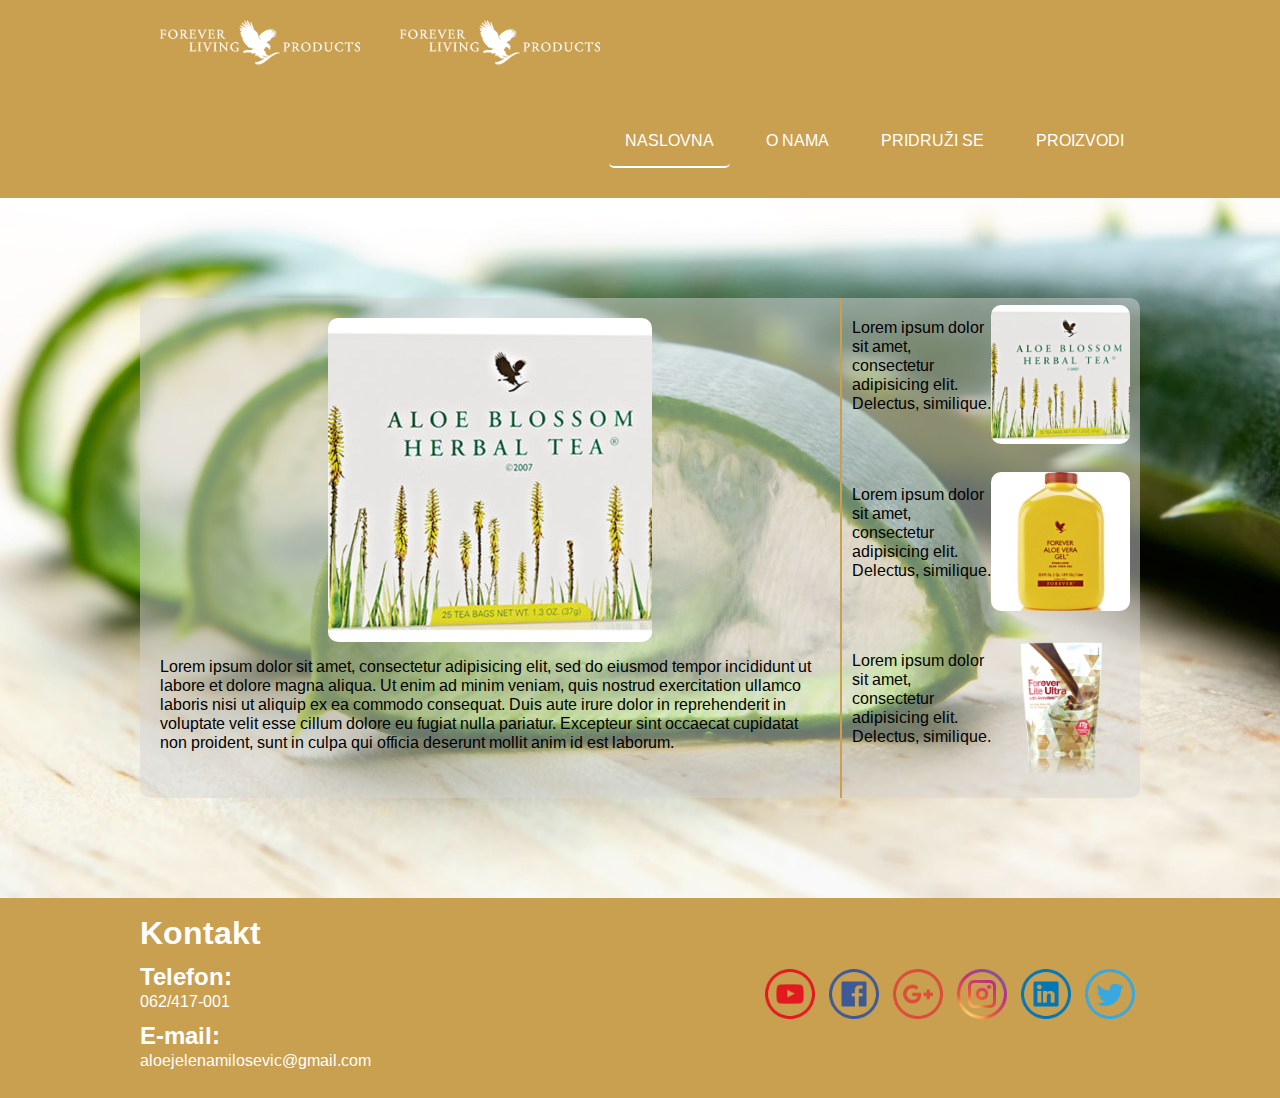
==== index.html @ 58f505e5 "menu" ====
<!DOCTYPE html>
<html lang="en">
<head>
  <meta charset="UTF-8">
  <meta name="viewport" content="width=device-width, initial-scale=1.0">
  <meta http-equiv="X-UA-Compatible" content="ie=edge">
  <link rel="stylesheet" href="css/style.css">
  <link href="https://fonts.googleapis.com/css?family=Arimo" rel="stylesheet">
  <script type="text/javascript" src="js/jquery.js"></script>
  <script type="text/javascript" src="js/main.js"></script>
  <link rel="shortcut icon" href="img\icon.png" type="image/png">
  <title>Jelena | FLP</title>
</head>
<body>

  <header>
    <div class="container">
      <a id="logo1" href="index.html"><img src="img/logo.png" alt="logo"></a>
      <a id="logo2" href="index.html"><img src="img/logo.png" alt="logo"></a>
    <nav>
      <ul>
        <li><span><a href="index.html">Naslovna</a></span></li>
        <li><a href="onama.html">O nama</a></li>
        <li><a href="join.html">Pridruži se</a></li>
        <li><a href="proizvodi.html">Proizvodi</a></li>
     </ul>
    </nav>
    </div>
  </header>

  <div class="cover">
    <div class="container">
      <div class="promo">

        <div class="active" id="text1">
            <img src="img\napici\herbal-tea-324x324.jpg" alt="Aloe Gel">
            <p>Lorem ipsum dolor sit amet, consectetur adipisicing elit, sed do eiusmod tempor incididunt ut labore et dolore magna aliqua. Ut enim ad minim veniam, quis nostrud exercitation ullamco laboris nisi ut aliquip ex ea commodo consequat. Duis aute irure dolor in reprehenderit in voluptate velit esse cillum dolore eu fugiat nulla pariatur. Excepteur sint occaecat cupidatat non proident, sunt in culpa qui officia deserunt mollit anim id est laborum. </p>
        </div>

        <div class="active" id="text2">
            <img src="img\napici\aloe-vera-gel-324x324.jpg" alt="Aloe Gel">
            <p>Lorem ipsum dolor sit amet, consectetur adipisicing elit, sed do eiusmod tempor incididunt ut labore et dolore magna aliqua. Ut enim ad minim veniam, quis nostrud exercitation ullamco laboris nisi ut aliquip ex ea commodo consequat. Duis aute irure dolor in reprehenderit in voluptate velit esse cillum dolore eu fugiat nulla pariatur. Excepteur sint occaecat cupidatat non proident, sunt in culpa qui officia deserunt mollit anim id est laborum. </p>
        </div>

        <div class="active" id="text3">
            <img src="img\regulacija telesne tezine\FOREVER-LITE-ULTRA®-WITH-AMINOTEIN®-CHOCOLATE-324x324.png" alt="Aloe Gel">
            <p>Lorem ipsum dolor sit amet, consectetur adipisicing elit, sed do eiusmod tempor incididunt ut labore et dolore magna aliqua. Ut enim ad minim veniam, quis nostrud exercitation ullamco laboris nisi ut aliquip ex ea commodo consequat. Duis aute irure dolor in reprehenderit in voluptate velit esse cillum dolore eu fugiat nulla pariatur. Excepteur sint occaecat cupidatat non proident, sunt in culpa qui officia deserunt mollit anim id est laborum. </p>
        </div>

        <div class="right">
          <div class="proizvod" id="pro1">
            <p>Lorem ipsum dolor sit amet, consectetur adipisicing elit. Delectus, similique.</p>
            <img src="img\napici\herbal-tea-324x324.jpg" alt="Aloe Gel">
          </div>
          <div class="proizvod" id="pro2">
            <p>Lorem ipsum dolor sit amet, consectetur adipisicing elit. Delectus, similique.</p>

            <img src="img\napici\aloe-vera-gel-324x324.jpg" alt="Aloe Gel">
          </div>
          <div class="proizvod" id="pro3">
            <p>Lorem ipsum dolor sit amet, consectetur adipisicing elit. Delectus, similique.</p>

            <img src="img\regulacija telesne tezine\FOREVER-LITE-ULTRA®-WITH-AMINOTEIN®-CHOCOLATE-324x324.png" alt="Aloe Gel">
          </div>
        </div>
      </div>
    </div>
  </div>

  <footer>
    <div class="container">
      <div class="forma">
        <h1>Kontakt</h2>
        <div class="kontakt">
          <h2>Telefon:</h2>
          <p>062/417-001</p>
        </div>
        <div class="kontakt">
          <h2>E-mail:</h2>
          <a href="mailto:jelenamilosevic@gmail.com">aloejelenamilosevic@gmail.com</a>
        </div>
      </div>
      <div class="images">  <!-- 4 ikonice  https://www.iconfinder.com/iconsets/social-media-color-->
        <a href="#"><img src="img/yt.png" alt="yt"></a>
        <a href="#"><img src="img/fb.png" alt="fb"></a>
        <a href="#"><img src="img/g.png" alt="g"></a>
        <a href="#"><img src="img/ig.png" alt="ig"></a>
        <a href="#"><img src="img/in.png" alt="in"></a>
        <a href="#"><img src="img/t.png" alt="t"></a>
      </div>
    </div>
  </footer>
</body>
</html>
---- css/style.css ----
/* --------- GLOBAL -------------- */

* {
  margin: 0;
  padding: 0;
  box-sizing: border-box;
  list-style: none;
  text-decoration: none;
  font-family: Arimo, Arial, "Helvetica Neue", Helvetica, sans-serif;
}

.container{
  width: 1000px;
  max-width: 95%;
  margin: auto;
}

h1  {
  color: #222;
}

article p {
  text-indent: 30px;
  color: #222;
}

article h1 {
  font-size: 30px;
  margin: 20px auto;
  text-indent: 10px;
}

article h2 {
  margin-top: 30px;
  font-size: 30px;
  text-align: center;
}

header {
  background-color: #c9a050;
}

header img {
  width: 200px;
  float: left;
  margin: 20px;
  transition: .5s;
}

header img:hover {
  transform: scale(1.03);
}

header nav {
  float: right;
  margin: 30px 0;
}

header li {
  float: left;
  margin-left: 20px;
  text-transform: uppercase;
}

header:after {
  content: "";
  display: table;
  clear: both;
}

 header li a {
   display: block;
   color: #FFF;
   font-size: 1rem;
   padding: 1rem;
   border-radius: 5px;
   transition: .5s;
}

header li a:hover {
  background-color:#FFF;
  color: #c9a050;
}

footer {
  color: #FFF;
  min-height: 200px;
  width: 100%;
  padding: 1rem;
  background-color: #c9a050;
  text-align: right;
}

footer .images {
  margin: 50px auto;
  float: right;
}

footer p {
  text-indent: 0;
}

footer h1 {
  color: #FFF;
}

footer a {
  color: #FFF;
}

footer img {
  margin: 5px;
  width: 50px;
}

.forma  /* footer */ {
  float: left;
  text-align: left;
}

.kontakt /* footer */ {
  padding-top: 10px;
}

nav span a {
  border-bottom: 2px solid #FFF;
}

/* ---------- NASLOVNA -------------- */

.cover {
  height: 700px;
  background-image: url("../img/aloe.jpg");
  background-position: center;
  background-size: cover;
  width: 100%;
  display: flex;
  justify-content: center;
  align-items: center;
}

.promo {
  display: flex;
  width: 100%;
  height: 500px;
  border-radius: 10px;
  background-color: rgba(214, 214, 214, 0.5);
}

.active {
  align-items: center;
  width: 70%;
  display: flex;
  flex-direction: column;
  padding: 20px;
}

.active p {
  margin-top: 15px;
}

.promo img{
  border-radius: 10px;
}

.right {
  display: flex;
  width: 30%;
  border-left: 2px solid #c9a050;
}

.left,
.right {
  height: 100%;
  display: inline-block;
}

.proizvod {
  border-radius: 10px;
  padding: 0 10px;
  height: 33.3%;
  width: 100%;
}

.proizvod:hover {
 background-color: rgba(201, 160, 81, 0.8);
}

.proizvod img {
  float: right;
  width: 50%;
  margin: 7px auto;
  border-radius: 10px;
}

.proizvod p {
  margin: 20px auto;
  float: left;
  width: 50%;
}


/* ---------- PROIZVODI -------------- */

.menu a {
  transition: .5s;
  color: #303030;
  display: block;
  padding: 10px;
}

.menu a:hover {
  background-color: #c9a050;
  color: #FFF;
  padding-left: 5px;
}

.menu li {
  width: 100%;
  border-bottom: 1px solid #303030;
}

.menu li:last-child {
  border: none;
}

.menu ul {
  width: 200px;
}

.menu {
  display: inline-block;
  width: 195px;
  overflow-x: hidden;
  position: fixed;
  top: 150px;
}

.izbor {
  position: relative;
  left: 200px;
  display: inline-block;
  margin: 50px auto;
  width: 800px;
  min-height: 570px;
}

.ponuda {
  text-align: center;
  padding: 10px;
  border: 1px solid #dedede;
  border-radius: 5px;
  width: 250px;
  height: 380px;
  display: inline-block;
  margin: 6px;
}

.ponuda:hover {
  background-color: #eee;
  transition: .5s;
}

.ponuda img {
  width: 200px;
  margin: 0 14px;
}

.ponuda :nth-child(2) {
  height: 60px;
}

.ponuda p {
  margin: 10px;
}

.ponuda .btn {
  background-color: #FFF;
  text-transform: uppercase;
  border-radius: 5px;
  border: 1px solid #c9a050;
  padding: 10px 15px;
  position: relative;
  top: 12px;
  color: #c9a050;
}

.ponuda .btn:hover {
  transition: .5s;
  background-color: #c9a050;
  color: #FFF;
}


/* ---------- O NAMA -------------- */

.headquater {
  background-image: url("../img/scotsdale.jpg");
  height: 400px;
  background-position: center;
  background-size: cover;
}

.slike {
  width: 510px;
  margin: 25px auto 50px;
}

.slike img {
  margin-left: 20px;
  display: inline-block;
}

.slike img:first-child {
  margin: 0;
}

/* ---------- PRIDRUZI SE -------------- */

.joinus {
  background-image: url("../img/samuel-zeller-4138.jpg");
  height: 400px;
  background-position: center;
  background-size: cover;
}
 .join {
   margin-bottom: 30px;
 }


/* ---------- MEDIA QUERY -------------- */

@media only screen and (max-width: 985px) {

  header nav {
    display: none;
    width: 150px;
    float: none;
    margin: auto;
  }

  #logo1 {
    display: none;
  }

  #logo2 {
    display: block;
    cursor: pointer;
  }

  header li {
    float: none;
    text-align: center;
    margin: auto;
  }

  header ul {
    margin: 15px auto;
  }

  nav span a {
    border: none;
    background-color:#FFF;
    color: #c9a050;
  }

  header li a {
    padding: 10px;
  }

  header img {
    width: 203px;
    margin: 10px auto;
    display: block;
    float: none;
  }

  nav a,
  nav li {
    min-height: 30px;
  }

  /*footer*/

  footer .images {
    margin: auto;
    width: 270px;
    float: none;
  }

  .forma {
    width: 270px;
    float: none;
    margin: auto;
    text-align: center;
  }

  .forma h1 {
    font-size: 20px;
  }

  .forma h2 {
    font-size: 15px;
  }

  .images img {
    width: 30px;
  }

   /*o nama*/

  .slike {
    width: 160px;
    margin: 20px auto;
  }

   .slike img {
     display: block;
     width: 150px;
     margin: 10px auto;
   }

   /*proizvodi*/

   .menu {
     width: 0;
     background-color: rgba(201, 160, 81, 0.8);
     z-index: 1;
     position: fixed;
     top:70px;
     transition: .5s;
  }

  .menu ul {
    width: 100%;
    text-align: center;
  }

  .izbor {
    margin: 10px auto;
    display: block;
    position: static;
    width: 275px;
  }

  .btn1,
  .btn2 {
    cursor: pointer;
    width: 50px;
    height: 50px;
    position: sticky;
    top: 20px;
    left: 0;
    background-color: #000;
    z-index: 2;
   }
}
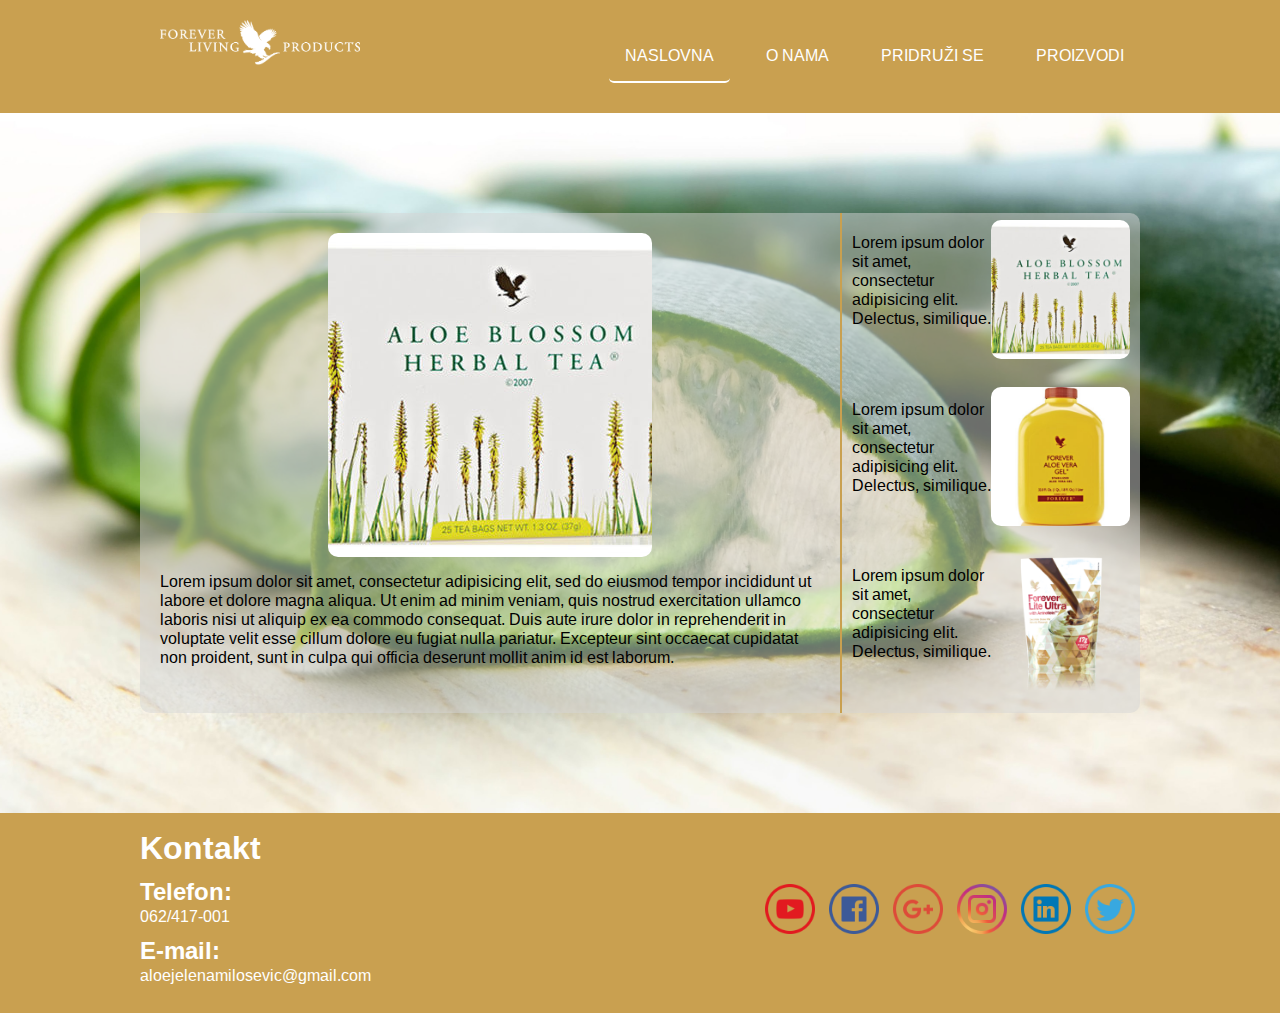
==== commit 719b03af: "fix href" ====
--- a/index.html
+++ b/index.html
@@ -16,7 +16,7 @@
   <header>
     <div class="container">
       <a id="logo1" href="index.html"><img src="img/logo.png" alt="logo"></a>
-      <a id="logo2" href="index.html"><img src="img/logo.png" alt="logo"></a>
+      <a id="logo2"><img src="img/logo.png" alt="logo"></a>
     <nav>
       <ul>
         <li><span><a href="index.html">Naslovna</a></span></li>
--- a/css/style.css
+++ b/css/style.css
@@ -45,6 +45,10 @@
   float: left;
   margin: 20px;
   transition: .5s;
+}
+
+#logo2 {
+  display: none;
 }
 
 header img:hover {
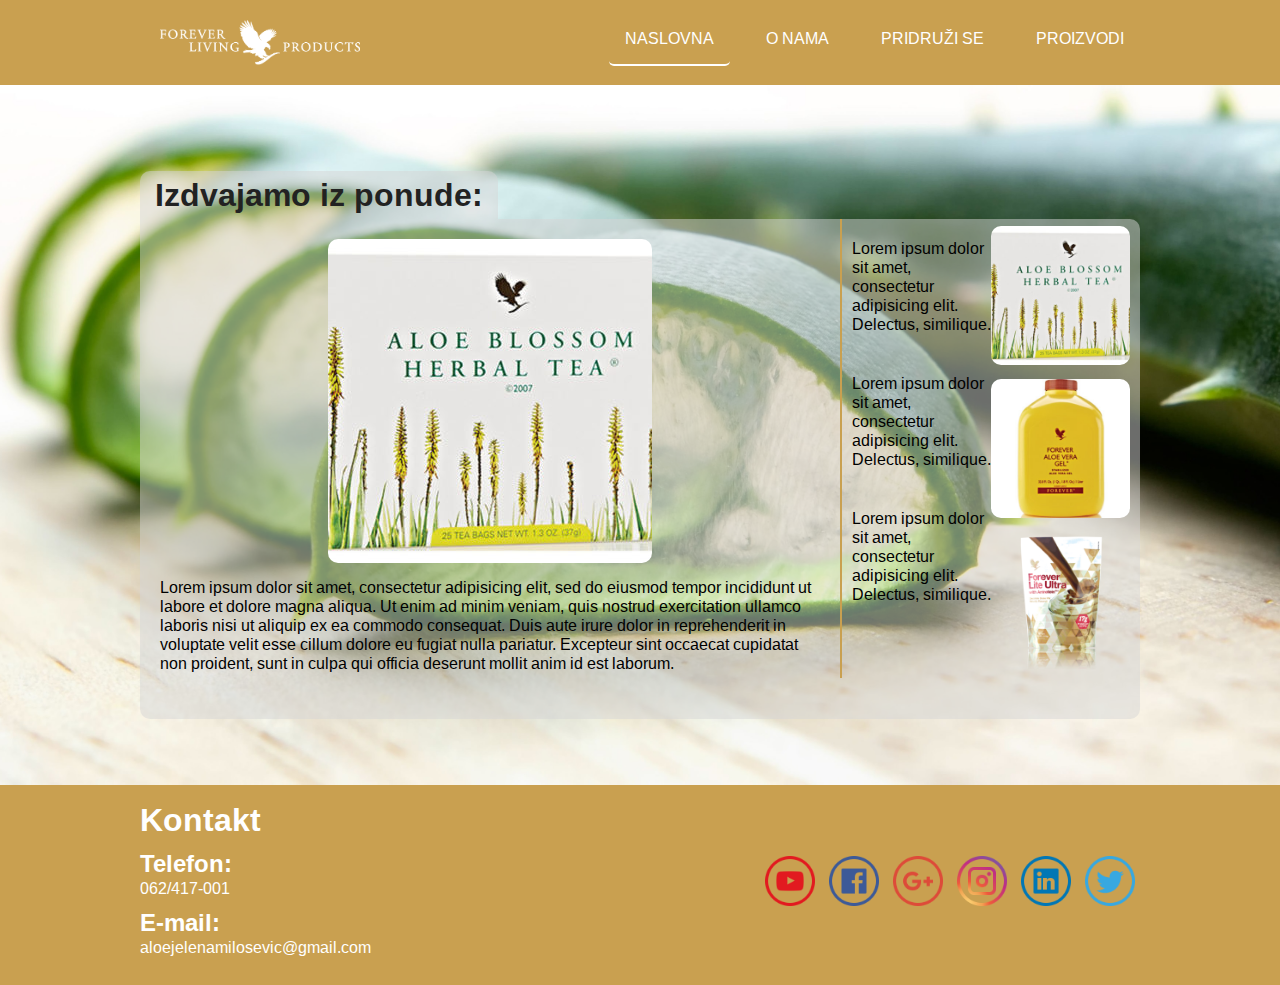
==== commit caba719a: "added arrow" ====
--- a/index.html
+++ b/index.html
@@ -16,7 +16,7 @@
   <header>
     <div class="container">
       <a id="logo1" href="index.html"><img src="img/logo.png" alt="logo"></a>
-      <a id="logo2"><img src="img/logo.png" alt="logo"></a>
+      <a id="logo2"><img src="img/logo.png" alt="logo"><img src="arrow-down@2x.png"></a>
     <nav>
       <ul>
         <li><span><a href="index.html">Naslovna</a></span></li>
@@ -30,8 +30,8 @@
 
   <div class="cover">
     <div class="container">
+      <h1 id="izdvajamoIzPonude">Izdvajamo iz ponude:</h1>
       <div class="promo">
-
         <div class="active" id="text1">
             <img src="img\napici\herbal-tea-324x324.jpg" alt="Aloe Gel">
             <p>Lorem ipsum dolor sit amet, consectetur adipisicing elit, sed do eiusmod tempor incididunt ut labore et dolore magna aliqua. Ut enim ad minim veniam, quis nostrud exercitation ullamco laboris nisi ut aliquip ex ea commodo consequat. Duis aute irure dolor in reprehenderit in voluptate velit esse cillum dolore eu fugiat nulla pariatur. Excepteur sint occaecat cupidatat non proident, sunt in culpa qui officia deserunt mollit anim id est laborum. </p>
--- a/css/style.css
+++ b/css/style.css
@@ -47,6 +47,10 @@
   transition: .5s;
 }
 
+header img:nth-child(2) {
+  display: none;
+}
+
 #logo2 {
   display: none;
 }
@@ -57,7 +61,7 @@
 
 header nav {
   float: right;
-  margin: 30px 0;
+  margin: 13px 0;
 }
 
 header li {
@@ -133,7 +137,7 @@
 /* ---------- NASLOVNA -------------- */
 
 .cover {
-  height: 700px;
+  min-height: 700px;
   background-image: url("../img/aloe.jpg");
   background-position: center;
   background-size: cover;
@@ -143,11 +147,22 @@
   align-items: center;
 }
 
+#izdvajamoIzPonude {
+  background-color: rgba(214, 214, 214, 0.5);
+  border-radius: 10px;
+  display: inline-block;
+  border-bottom-left-radius: 0;
+  border-bottom-right-radius: 0;
+  padding: 5px 15px;
+  margin-top: 20px;
+}
+
 .promo {
   display: flex;
   width: 100%;
-  height: 500px;
+  min-height: 500px;
   border-radius: 10px;
+  border-top-left-radius: 0;
   background-color: rgba(214, 214, 214, 0.5);
 }
 
@@ -350,6 +365,7 @@
   #logo2 {
     display: block;
     cursor: pointer;
+    padding: 10px;
   }
 
   header li {
@@ -374,10 +390,18 @@
 
   header img {
     width: 203px;
-    margin: 10px auto;
+    margin: 0 auto;
     display: block;
     float: none;
   }
+
+  header img:nth-child(2) {
+    display: block;
+    width: 50px;
+    padding: 0;
+    height: 30px;
+  }
+
 
   nav a,
   nav li {
@@ -409,6 +433,31 @@
 
   .images img {
     width: 30px;
+  }
+
+  /*naslovna*/
+  .promo {
+    display: block;
+    margin: 0 auto 20px;
+    padding: 15px;
+  }
+
+  .right {
+    display: none;
+  }
+
+  .active {
+    height: 100%;
+    width: 80%;
+    display: block;
+    margin: 10px auto;
+    padding: 0;
+  }
+
+  .active img {
+    width: 175px;
+    margin: 10px auto;
+    display: block;
   }
 
    /*o nama*/
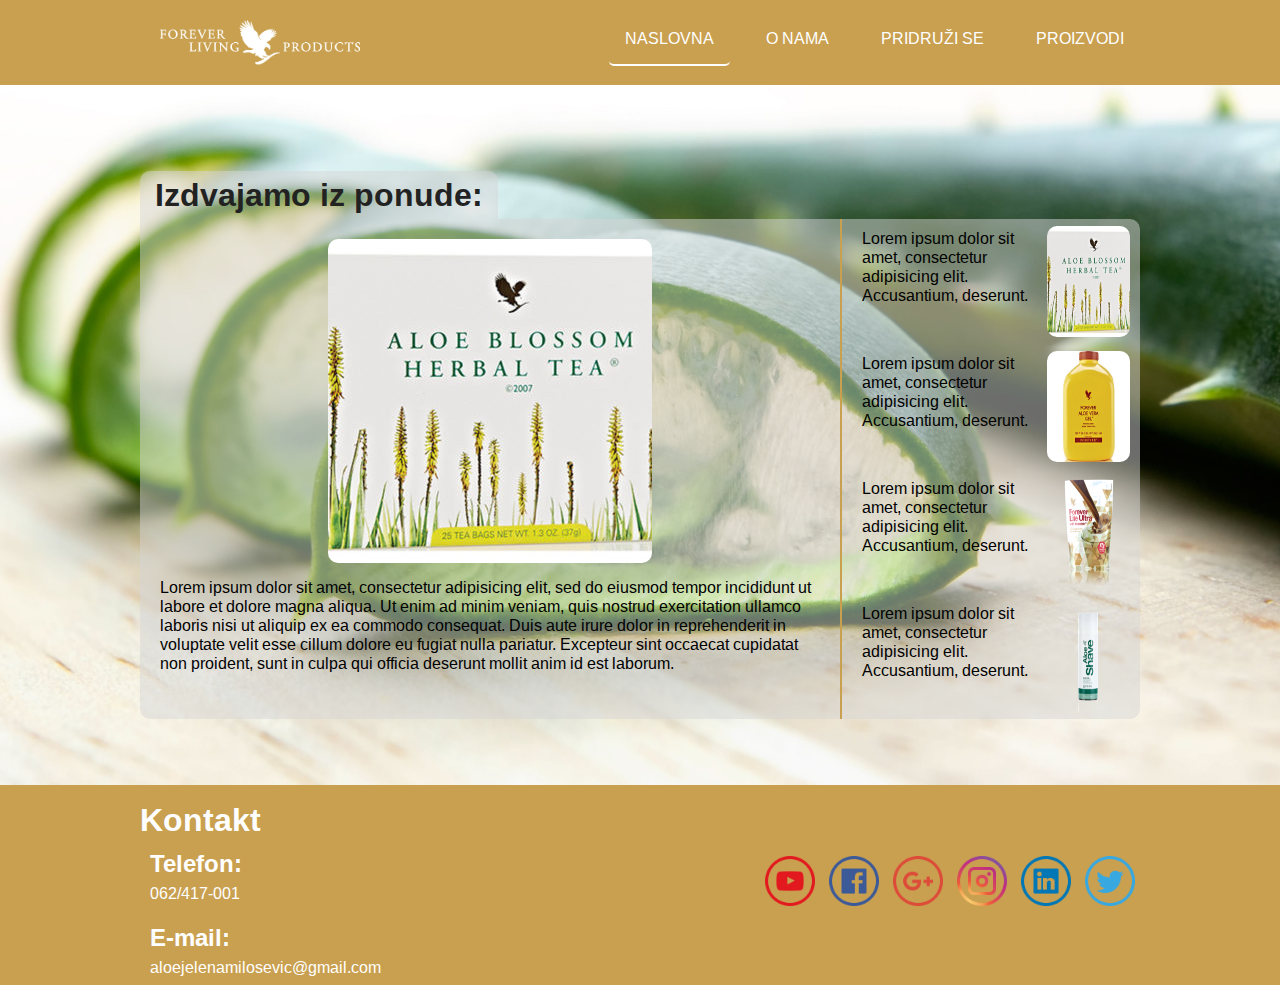
==== commit 3e3eb29d: "nista spec" ====
--- a/index.html
+++ b/index.html
@@ -47,21 +47,31 @@
             <p>Lorem ipsum dolor sit amet, consectetur adipisicing elit, sed do eiusmod tempor incididunt ut labore et dolore magna aliqua. Ut enim ad minim veniam, quis nostrud exercitation ullamco laboris nisi ut aliquip ex ea commodo consequat. Duis aute irure dolor in reprehenderit in voluptate velit esse cillum dolore eu fugiat nulla pariatur. Excepteur sint occaecat cupidatat non proident, sunt in culpa qui officia deserunt mollit anim id est laborum. </p>
         </div>
 
+        <div class="active" id="text4">
+          <img src="img\licna higijena\Aloe-Shave-324x324.png" alt="Aloe shave">
+          <p>Lorem ipsum dolor sit amet, consectetur adipisicing elit. Suscipit quaerat quasi in consequuntur quas sapiente architecto mollitia asperiores quod magnam, dolores quidem recusandae illo est quisquam odio eveniet, autem unde exercitationem cumque consequatur sint! Provident quae doloremque alias obcaecati, aliquam voluptate quidem possimus! Maxime ullam iusto adipisci at ipsa iure.</p>
+        </div>
+
         <div class="right">
           <div class="proizvod" id="pro1">
-            <p>Lorem ipsum dolor sit amet, consectetur adipisicing elit. Delectus, similique.</p>
+            <p>Lorem ipsum dolor sit amet, consectetur adipisicing elit. Accusantium, deserunt.</p>
             <img src="img\napici\herbal-tea-324x324.jpg" alt="Aloe Gel">
           </div>
           <div class="proizvod" id="pro2">
-            <p>Lorem ipsum dolor sit amet, consectetur adipisicing elit. Delectus, similique.</p>
+            <p>Lorem ipsum dolor sit amet, consectetur adipisicing elit. Accusantium, deserunt.</p>
 
             <img src="img\napici\aloe-vera-gel-324x324.jpg" alt="Aloe Gel">
           </div>
           <div class="proizvod" id="pro3">
-            <p>Lorem ipsum dolor sit amet, consectetur adipisicing elit. Delectus, similique.</p>
-
+            <p>Lorem ipsum dolor sit amet, consectetur adipisicing elit. Accusantium, deserunt.</p>
             <img src="img\regulacija telesne tezine\FOREVER-LITE-ULTRA®-WITH-AMINOTEIN®-CHOCOLATE-324x324.png" alt="Aloe Gel">
           </div>
+
+          <div class="proizvod" id="pro4">
+            <p>Lorem ipsum dolor sit amet, consectetur adipisicing elit. Accusantium, deserunt.</p>
+            <img src="img\licna higijena\Aloe-Shave-324x324.png" alt="Aloe shave">
+          </div>
+
         </div>
       </div>
     </div>
--- a/css/style.css
+++ b/css/style.css
@@ -127,7 +127,11 @@
 }
 
 .kontakt /* footer */ {
-  padding-top: 10px;
+  padding: 10px;
+}
+
+.kontakt h2 {
+  margin-bottom: 5px;
 }
 
 nav span a {
@@ -160,7 +164,7 @@
 .promo {
   display: flex;
   width: 100%;
-  min-height: 500px;
+  height: 500px;
   border-radius: 10px;
   border-top-left-radius: 0;
   background-color: rgba(214, 214, 214, 0.5);
@@ -183,22 +187,17 @@
 }
 
 .right {
-  display: flex;
+  border-left: 2px solid #c9a050;
   width: 30%;
-  border-left: 2px solid #c9a050;
-}
-
-.left,
-.right {
-  height: 100%;
-  display: inline-block;
-}
+}
+
 
 .proizvod {
   border-radius: 10px;
   padding: 0 10px;
-  height: 33.3%;
+  height: 25%;
   width: 100%;
+  display: flex;
 }
 
 .proizvod:hover {
@@ -207,15 +206,13 @@
 
 .proizvod img {
   float: right;
-  width: 50%;
+  width: 30%;
   margin: 7px auto;
   border-radius: 10px;
 }
 
 .proizvod p {
-  margin: 20px auto;
-  float: left;
-  width: 50%;
+  padding: 10px;
 }
 
 
@@ -255,11 +252,17 @@
   top: 150px;
 }
 
+.naslov {
+  text-align: center;
+  margin-top: 30px;
+  letter-spacing: 5px;
+}
+
 .izbor {
   position: relative;
   left: 200px;
   display: inline-block;
-  margin: 50px auto;
+  margin: 30px auto;
   width: 800px;
   min-height: 570px;
 }
@@ -302,12 +305,43 @@
   position: relative;
   top: 12px;
   color: #c9a050;
+  cursor: pointer;
 }
 
 .ponuda .btn:hover {
   transition: .5s;
   background-color: #c9a050;
   color: #FFF;
+}
+
+.modal {
+  display: none;
+  position: fixed;
+  max-width: 1000px;
+  margin: 30px;
+  background-color: rgba(0, 0, 0, 0.7);
+  color: #d4d4d4;
+  z-index: 2;
+  padding: 30px;
+  border-radius: 5px;
+  bottom: 0;
+  top: 0;
+  overflow-y: scroll;
+}
+
+.modal img {
+  border-radius: 5px;
+  width: 324px;
+  max-width: 80%;
+  display: block;
+  margin: auto;
+}
+
+.modal h1 {
+  color: #d4d4d4;
+  display: block;
+  padding: 10px;
+  text-align: center;
 }
 
 
@@ -347,6 +381,7 @@
  }
 
 
+
 /* ---------- MEDIA QUERY -------------- */
 
 @media only screen and (max-width: 985px) {
@@ -402,6 +437,10 @@
     height: 30px;
   }
 
+  .rotate {
+    transform: rotate(180deg);
+  }
+
 
   nav a,
   nav li {
@@ -440,6 +479,7 @@
     display: block;
     margin: 0 auto 20px;
     padding: 15px;
+    height: auto;
   }
 
   .right {
@@ -477,11 +517,12 @@
 
    .menu {
      width: 0;
-     background-color: rgba(201, 160, 81, 0.8);
+     background-color: rgba(201, 160, 81, 0.9);
      z-index: 1;
      position: fixed;
-     top:70px;
+     top:96px;
      transition: .5s;
+     left: 0;
   }
 
   .menu ul {
@@ -489,6 +530,31 @@
     text-align: center;
   }
 
+  .menu li {
+    width: 90%;
+    margin: auto;
+  }
+
+  .menu a {
+    color: #FFF;
+  }
+
+  .modal {
+    margin: 10px;
+    top: 0;
+    bottom: 0;
+    z-index: 3;
+    overflow: scroll;
+  }
+
+  .modal img {
+    width: 100px;
+  }
+
+  .modal h1 {
+    font-size: 17px;
+  }
+
   .izbor {
     margin: 10px auto;
     display: block;
@@ -496,15 +562,65 @@
     width: 275px;
   }
 
-  .btn1,
-  .btn2 {
+  .btn1 {
     cursor: pointer;
     width: 50px;
     height: 50px;
+    border-radius: 10px;;
     position: sticky;
-    top: 20px;
+    top: 96px;
     left: 0;
-    background-color: #000;
     z-index: 2;
-   }
-}
+  }
+
+  .pop {
+    width: 100%;
+  }
+
+  .line {
+  	position: absolute;
+  	height: 5px;
+  	width:100%;
+  	background: #c9a050;
+  	border-radius:10px;
+  	transition: all cubic-bezier(0.25, 0.1, 0.28, 1.54) 0.32s;
+  }
+
+  .line01 {
+  	top:19%;
+  }
+
+  .line02 {
+  	top:49%;
+  }
+
+  .line03 {
+  	top:79%;
+  }
+
+  .btn1.hamburger .line01 {
+	transform:rotate(45deg);
+	top:49%;
+  background-color: #FFF;
+
+}
+
+  .btn1.hamburger .line02,
+  .btn1.hamburger .line03 {
+  	transform:rotate(-45deg);
+  	top:49%;
+    background-color: #FFF;
+  }
+}
+
+@media only screen and (max-width: 450px) {
+  #izdvajamoIzPonude {
+    display: block;
+    width: 100%;
+    text-align: center;
+  }
+
+  .promo {
+    border-top-right-radius: 0;
+  }
+}
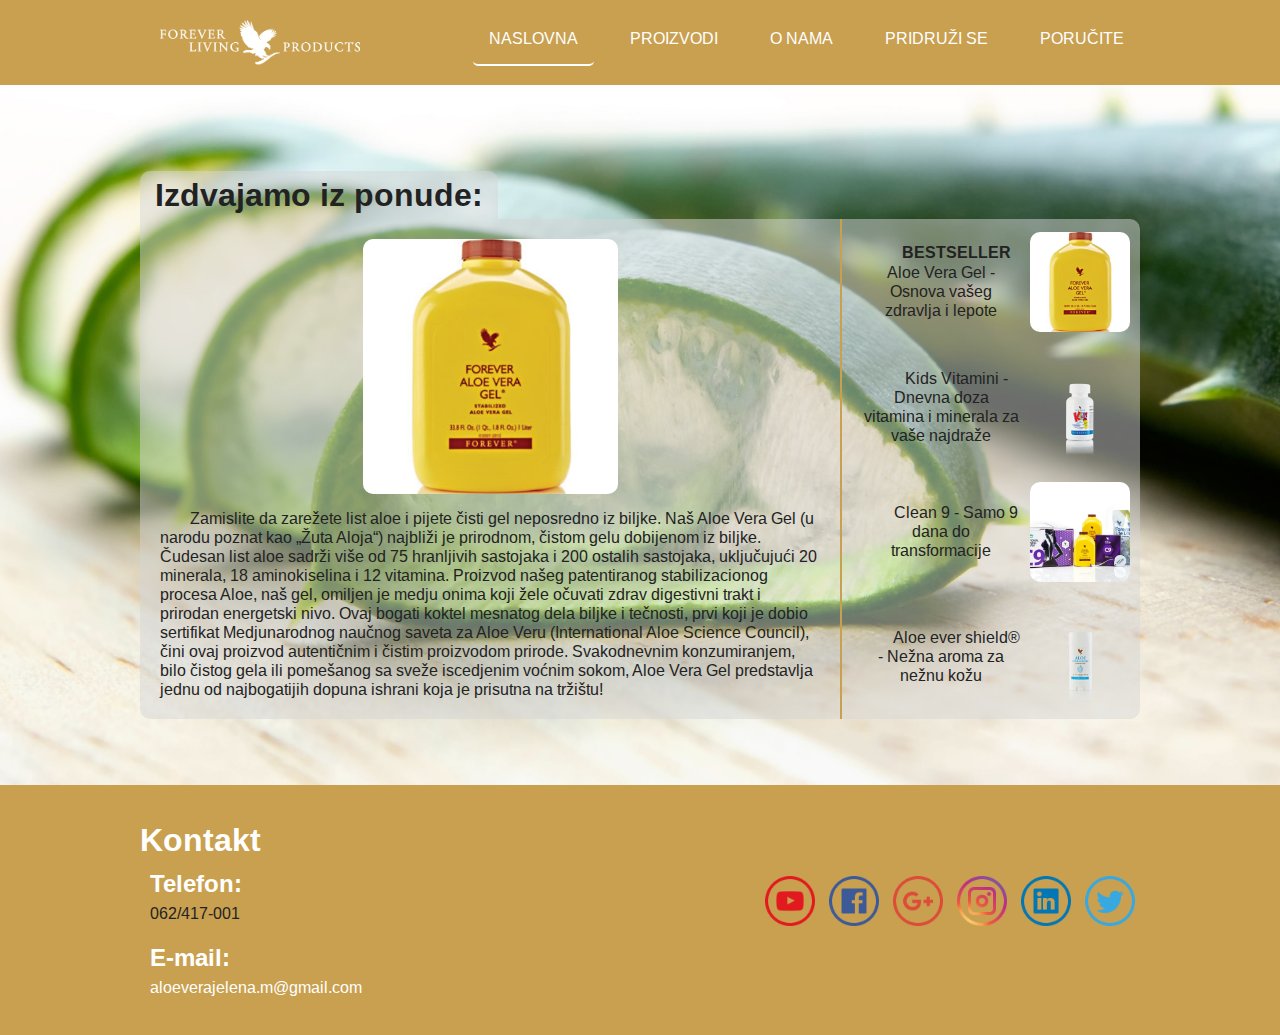
==== commit 54f15101: "jelenini prohtevi" ====
--- a/index.html
+++ b/index.html
@@ -20,56 +20,60 @@
     <nav>
       <ul>
         <li><span><a href="index.html">Naslovna</a></span></li>
+        <li><a href="proizvodi.html">Proizvodi</a></li>
         <li><a href="onama.html">O nama</a></li>
         <li><a href="join.html">Pridruži se</a></li>
-        <li><a href="proizvodi.html">Proizvodi</a></li>
+        <li><a href="#">Poručite</a></li>
      </ul>
     </nav>
     </div>
   </header>
+  <div class="porucite">
+    <p>Vaše proizvode možete poručiti na 062/417-001 (Poziv, Viber, SMS) ili putem e-maila <a href="mailto:jelenamilosevic@gmail.com">aloejelenamilosevic@gmail.com</a> </p>
+  </div>
+
 
   <div class="cover">
     <div class="container">
       <h1 id="izdvajamoIzPonude">Izdvajamo iz ponude:</h1>
       <div class="promo">
         <div class="active" id="text1">
-            <img src="img\napici\herbal-tea-324x324.jpg" alt="Aloe Gel">
-            <p>Lorem ipsum dolor sit amet, consectetur adipisicing elit, sed do eiusmod tempor incididunt ut labore et dolore magna aliqua. Ut enim ad minim veniam, quis nostrud exercitation ullamco laboris nisi ut aliquip ex ea commodo consequat. Duis aute irure dolor in reprehenderit in voluptate velit esse cillum dolore eu fugiat nulla pariatur. Excepteur sint occaecat cupidatat non proident, sunt in culpa qui officia deserunt mollit anim id est laborum. </p>
+          <img src="img\napici\aloe-vera-gel-324x324.jpg" alt="Aloe Gel">
+          <p>Zamislite da zarežete list aloe i pijete čisti gel neposredno iz biljke. Naš Aloe Vera Gel (u narodu poznat kao „Žuta Aloja“) najbliži je prirodnom, čistom gelu dobijenom iz biljke. Čudesan list aloe sadrži više od 75 hranljivih sastojaka i 200 ostalih sastojaka, uključujući 20 minerala, 18 aminokiselina i 12 vitamina. Proizvod našeg patentiranog stabilizacionog procesa Aloe, naš gel, omiljen je medju onima koji žele očuvati zdrav digestivni trakt i prirodan energetski nivo. Ovaj bogati koktel mesnatog dela biljke i tečnosti, prvi koji je dobio sertifikat Medjunarodnog naučnog saveta za Aloe Veru (International Aloe Science Council), čini ovaj proizvod autentičnim i čistim proizvodom prirode. Svakodnevnim konzumiranjem, bilo čistog gela ili pomešanog sa sveže iscedjenim voćnim sokom, Aloe Vera Gel predstavlja jednu od najbogatijih dopuna ishrani koja je prisutna na tržištu!  </p>
         </div>
-
         <div class="active" id="text2">
-            <img src="img\napici\aloe-vera-gel-324x324.jpg" alt="Aloe Gel">
-            <p>Lorem ipsum dolor sit amet, consectetur adipisicing elit, sed do eiusmod tempor incididunt ut labore et dolore magna aliqua. Ut enim ad minim veniam, quis nostrud exercitation ullamco laboris nisi ut aliquip ex ea commodo consequat. Duis aute irure dolor in reprehenderit in voluptate velit esse cillum dolore eu fugiat nulla pariatur. Excepteur sint occaecat cupidatat non proident, sunt in culpa qui officia deserunt mollit anim id est laborum. </p>
+          <img src="img\dodaci ishrani\1440612093229ForeverKids-«_Isolated-324x324.png" alt="Kids vitamini">
+          <p>Uz Forever Kids® multivitamine za žvakanje dajte svom detetu sve hranljive sastojke koji su mu/joj svakog dana potrebni. Ovi zabavni i ukusni multivitamini obezbeđuju neophodne vitamine, minerale, gvožđe i fitonutrijente odraslima i deci u razvoju, počev od uzrasta od dve godine pa naviše. Gvožđe je novi dodatak u proizvodu Forever Kids, prvenstveno zbog svoje uloge u jačanju imunog sistema i razvoju kognitivnih sposobnosti. Gvožđe, često deficitarno, doprinosi opštem zdravlju organizma. Fitonutrijenti su veoma poželjne hranljive materije poreklom iz voća i povrća. Naša nova, poboljšana formula sadrži više fitonutrijenata iz nove, poboljšane mešavine voća i povrća. </p>
         </div>
-
         <div class="active" id="text3">
-            <img src="img\regulacija telesne tezine\FOREVER-LITE-ULTRA®-WITH-AMINOTEIN®-CHOCOLATE-324x324.png" alt="Aloe Gel">
-            <p>Lorem ipsum dolor sit amet, consectetur adipisicing elit, sed do eiusmod tempor incididunt ut labore et dolore magna aliqua. Ut enim ad minim veniam, quis nostrud exercitation ullamco laboris nisi ut aliquip ex ea commodo consequat. Duis aute irure dolor in reprehenderit in voluptate velit esse cillum dolore eu fugiat nulla pariatur. Excepteur sint occaecat cupidatat non proident, sunt in culpa qui officia deserunt mollit anim id est laborum. </p>
+            <img src="img\forever fit\fit1-324x324.jpg" alt="FIT">
+            <p>Clean 9 program je osmišljen da pomogne u izbacivanju nagomilanih toksina iz vašeg tela kako bi se osećali lakše i imali više energije. Za svega devet dana možete se početi osećati tanje i zdravije uz pomoć plana upotrebe dodataka ishrani, zdrave ishrane i recepata za šejk koje je lako pratiti! Uz ovaj program možete započeti svoj put ka željenom izgledu i stvoriti osnovu za vašu transformaciju. </p>
         </div>
-
         <div class="active" id="text4">
-          <img src="img\licna higijena\Aloe-Shave-324x324.png" alt="Aloe shave">
-          <p>Lorem ipsum dolor sit amet, consectetur adipisicing elit. Suscipit quaerat quasi in consequuntur quas sapiente architecto mollitia asperiores quod magnam, dolores quidem recusandae illo est quisquam odio eveniet, autem unde exercitationem cumque consequatur sint! Provident quae doloremque alias obcaecati, aliquam voluptate quidem possimus! Maxime ullam iusto adipisci at ipsa iure.</p>
+          <img src="img\licna higijena\Aloe-Ever-Shield-«-Deoderant-Isolated-324x324.png" alt="Aloe ever shield">
+          <p>Dezodorans u obliku stika.
+            Povećanjem temperature vazduha i izloženošću stresu, očuvanje osećaja svežine od samog početka dana pozitivno će uticati na vaše samopouzdanje. Aloe Ever-Shield Deodorant Stick pruža vam delotvornu i celodnevnu zaštitu protiv neprijatnih mirisa ispod pazuha i može se naneti odmah nakon tuširanja ili depilacije voskom bez osećaja peckanja. Forever Living Products formulisao je proizvod koji se lako nanosi, ne ostavlja tragove na odeći i povećava osvežavajući učinak Aloe vere, eliminišući sastojke koji bi mogli da ugroze vaše zdravlje. S dodatkom stabilizovanog gela Aloe vere, ova lagana mešavina sastojaka ne sadrži štetne aluminijumske soli koje sprečavaju znojenje kao neki drugi dezodoransi na tržištu.
+          </p>
         </div>
 
         <div class="right">
           <div class="proizvod" id="pro1">
-            <p>Lorem ipsum dolor sit amet, consectetur adipisicing elit. Accusantium, deserunt.</p>
-            <img src="img\napici\herbal-tea-324x324.jpg" alt="Aloe Gel">
+            <p><strong>BESTSELLER</strong><br>
+              Aloe Vera Gel - Osnova vašeg zdravlja i lepote </p>
+            <img src="img\napici\aloe-vera-gel-324x324.jpg" alt="Aloe Gel">
           </div>
           <div class="proizvod" id="pro2">
-            <p>Lorem ipsum dolor sit amet, consectetur adipisicing elit. Accusantium, deserunt.</p>
+            <p>Kids Vitamini - Dnevna doza vitamina i minerala za vaše najdraže </p>
 
-            <img src="img\napici\aloe-vera-gel-324x324.jpg" alt="Aloe Gel">
+            <img src="img\dodaci ishrani\1440612093229ForeverKids-«_Isolated-324x324.png" alt="Kids vitamini">
           </div>
           <div class="proizvod" id="pro3">
-            <p>Lorem ipsum dolor sit amet, consectetur adipisicing elit. Accusantium, deserunt.</p>
-            <img src="img\regulacija telesne tezine\FOREVER-LITE-ULTRA®-WITH-AMINOTEIN®-CHOCOLATE-324x324.png" alt="Aloe Gel">
+            <p>Clean 9 - Samo 9 dana do transformacije</p>
+            <img src="img\forever fit\fit1-324x324.jpg" alt="FIT">
           </div>
-
           <div class="proizvod" id="pro4">
-            <p>Lorem ipsum dolor sit amet, consectetur adipisicing elit. Accusantium, deserunt.</p>
-            <img src="img\licna higijena\Aloe-Shave-324x324.png" alt="Aloe shave">
+            <p>Aloe ever shield® - Nežna aroma za nežnu kožu</p>
+            <img src="img\licna higijena\Aloe-Ever-Shield-«-Deoderant-Isolated-324x324.png" alt="Aloe ever shield">
           </div>
 
         </div>
@@ -87,18 +91,19 @@
         </div>
         <div class="kontakt">
           <h2>E-mail:</h2>
-          <a href="mailto:jelenamilosevic@gmail.com">aloejelenamilosevic@gmail.com</a>
+          <a href="mailto:aloeverajelena.m@gmail.com">aloeverajelena.m@gmail.com</a>
         </div>
       </div>
       <div class="images">  <!-- 4 ikonice  https://www.iconfinder.com/iconsets/social-media-color-->
-        <a href="#"><img src="img/yt.png" alt="yt"></a>
-        <a href="#"><img src="img/fb.png" alt="fb"></a>
-        <a href="#"><img src="img/g.png" alt="g"></a>
-        <a href="#"><img src="img/ig.png" alt="ig"></a>
-        <a href="#"><img src="img/in.png" alt="in"></a>
-        <a href="#"><img src="img/t.png" alt="t"></a>
+        <a href="https://www.youtube.com/user/FLPUKltd" target="_blank"><img src="img/yt.png" alt="yt"></a>
+        <a href="https://www.facebook.com/aloevera.jelena/" target="_blank" ><img src="img/fb.png" alt="fb"></a>
+        <a href="https://plus.google.com/102249540987734097640" target="_blank"><img src="img/g.png" alt="g"></a>
+        <a href="https://www.instagram.com/aloeverajelena/" target="_blank"><img src="img/ig.png" alt="ig"></a>
+        <a href="https://www.linkedin.com/in/jelena-milosevic-a9846215b/" target="_blank"><img src="img/in.png" alt="in"></a>
+        <a href="https://twitter.com/AloeJelena?s=09" target="_blank"><img src="img/t.png" alt="t"></a>
       </div>
     </div>
   </footer>
 </body>
 </html>
+<!-- treba popraviti js kada se resizeuje ekran, naslovna stana i strana sa proizvodima -->
--- a/css/style.css
+++ b/css/style.css
@@ -15,11 +15,23 @@
   margin: auto;
 }
 
+.porucite {
+  width: 100%;
+  margin: 0 auto;
+  padding: 10px;
+  background-color: #4bb349;
+  text-align: center;
+}
+
+.porucite a {
+  color: #222;
+}
+
 h1  {
   color: #222;
 }
 
-article p {
+p {
   text-indent: 30px;
   color: #222;
 }
@@ -92,7 +104,7 @@
 
 footer {
   color: #FFF;
-  min-height: 200px;
+  min-height: 250px;
   width: 100%;
   padding: 1rem;
   background-color: #c9a050;
@@ -100,7 +112,7 @@
 }
 
 footer .images {
-  margin: 50px auto;
+  margin: 70px auto;
   float: right;
 }
 
@@ -121,9 +133,15 @@
   width: 50px;
 }
 
+footer img:hover {
+  transform: scale(1.1);
+  transition: .5s;
+}
+
 .forma  /* footer */ {
   float: left;
   text-align: left;
+  margin: 20px 0;
 }
 
 .kontakt /* footer */ {
@@ -184,6 +202,7 @@
 
 .promo img{
   border-radius: 10px;
+  min-height: 1px;
 }
 
 .right {
@@ -194,10 +213,14 @@
 
 .proizvod {
   border-radius: 10px;
+  border-top-left-radius: 0;
+  border-bottom-left-radius: 0;
   padding: 0 10px;
   height: 25%;
   width: 100%;
   display: flex;
+  text-align: center;
+  align-items: center;
 }
 
 .proizvod:hover {
@@ -206,7 +229,7 @@
 
 .proizvod img {
   float: right;
-  width: 30%;
+  width: 100px;
   margin: 7px auto;
   border-radius: 10px;
 }
@@ -314,14 +337,24 @@
   color: #FFF;
 }
 
+.black {
+  display: none;
+  z-index: 2;
+  background-color: rgba(0, 0, 0, 0.8);
+  height: 100vh;
+  width: 100vw;
+  position: fixed;
+  top: 0;
+  left: 0;
+}
+
 .modal {
   display: none;
   position: fixed;
   max-width: 1000px;
   margin: 30px;
-  background-color: rgba(0, 0, 0, 0.7);
-  color: #d4d4d4;
-  z-index: 2;
+  background-color: #FFF;
+  z-index: 3;
   padding: 30px;
   border-radius: 5px;
   bottom: 0;
@@ -338,7 +371,6 @@
 }
 
 .modal h1 {
-  color: #d4d4d4;
   display: block;
   padding: 10px;
   text-align: center;
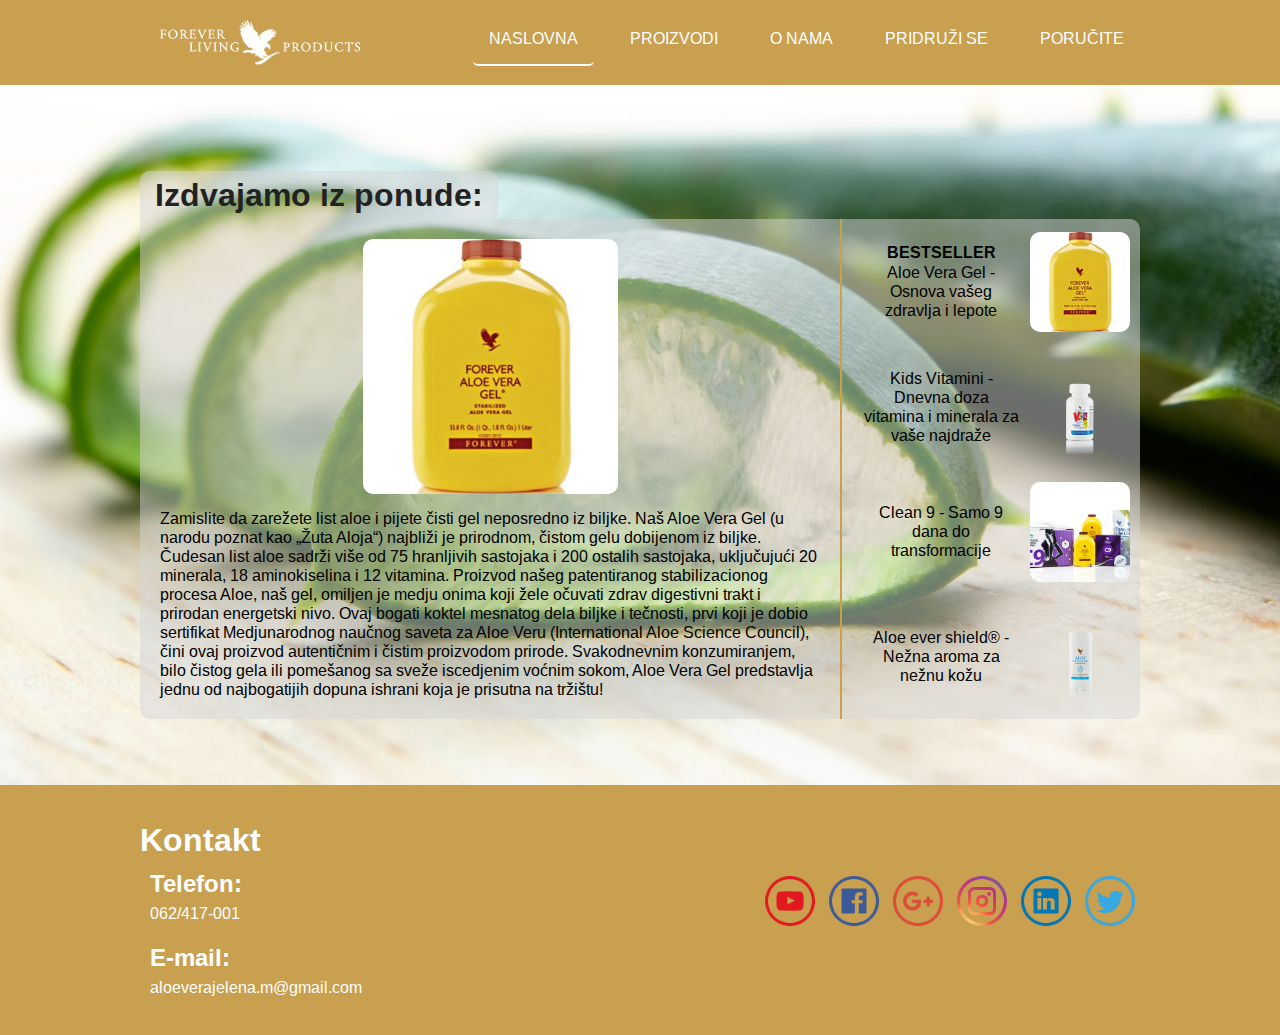
==== commit f393e35b: "mail" ====
--- a/index.html
+++ b/index.html
@@ -29,7 +29,8 @@
     </div>
   </header>
   <div class="porucite">
-    <p>Vaše proizvode možete poručiti na 062/417-001 (Poziv, Viber, SMS) ili putem e-maila <a href="mailto:jelenamilosevic@gmail.com">aloejelenamilosevic@gmail.com</a> </p>
+    <p>Vaše proizvode možete poručiti na 062/417-001 (Poziv, Viber, SMS) ili putem e-maila             <a href="mailto:aloeverajelena.m@gmail.com">aloeverajelena.m@gmail.com</a>
+ </p>
   </div>
 
 
--- a/css/style.css
+++ b/css/style.css
@@ -23,15 +23,17 @@
   text-align: center;
 }
 
-.porucite a {
+.porucite a,
+.porucite p {
   color: #222;
 }
+
 
 h1  {
   color: #222;
 }
 
-p {
+article p {
   text-indent: 30px;
   color: #222;
 }
